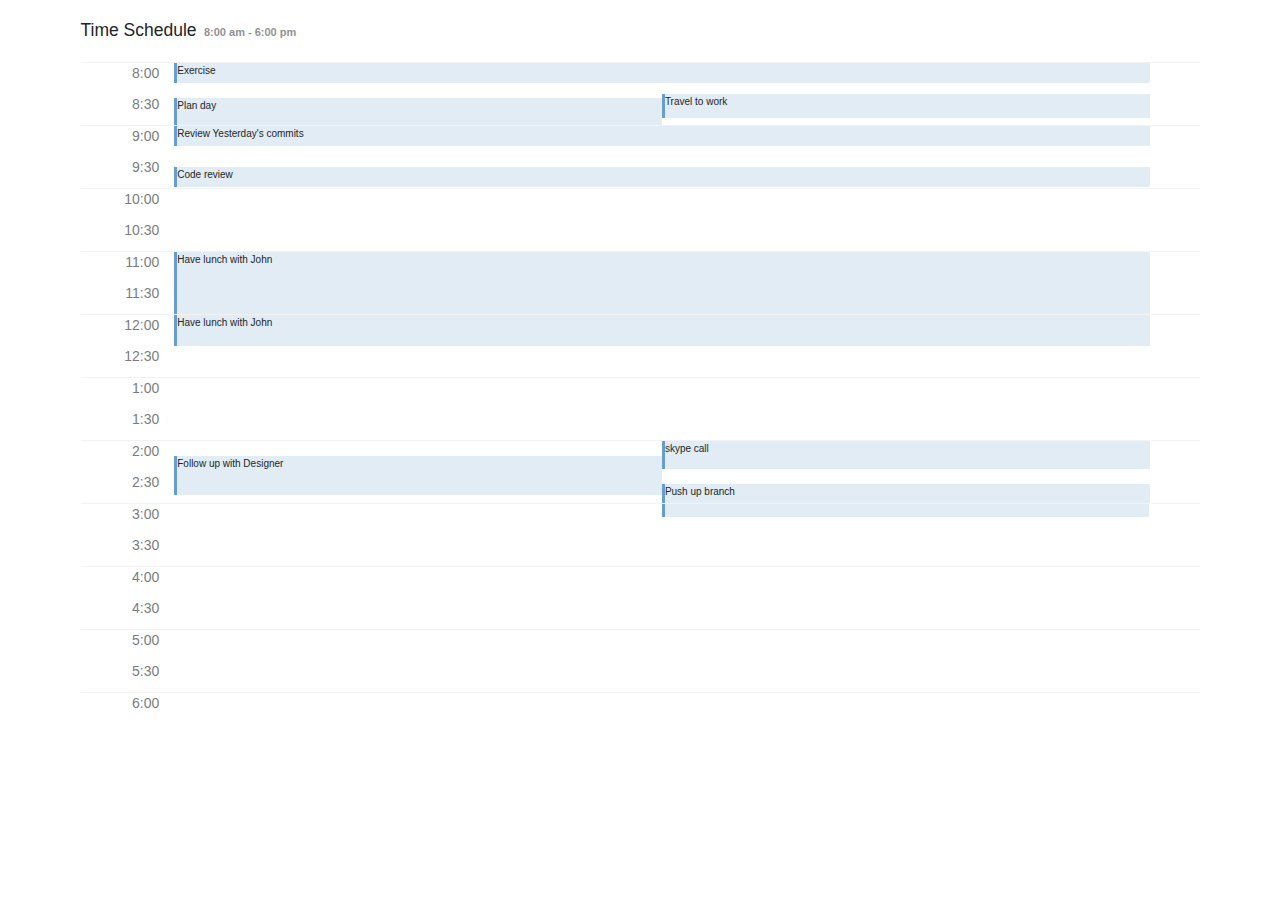
==== test/index.html @ b5987379 "initial commit" ====
<!DOCTYPE html>
<html lang="en">
  <head>
    <title>Test</title>
    <meta charset="UTF-8">
    <meta http-equiv="X-UA-Compatible" content="IE=edge">
    <meta name="viewport" content="width=device-width, initial-scale=1.0">
    <link rel="stylesheet" href="css/style.css">
    <link rel="stylesheet" href="css/bootstrap.min.css">
  </head>
  <body>
    <div class="container header">
      <span class="h5 pe-1">Time Schedule</span>
      <span class="headerTime">8:00 am - 6:00 pm</span>
    </div>
    <!--8:00 - 8:30-->
    <div class="main container">
      <div class="TimeSection">
        <div class="firsthalf d-flex">
          <span class="time">8:00</span>
          <div class="timeContent contentActive firstOne">
            Exercise
          </div>
        </div>
        <div class="secondhalf d-flex">
          <span class="time">8:30</span>
          <div class="timeContent contentActive planDay mt-1 w-50">
            Plan day
          </div>
          <div class="timeContent contentActive ms-0 mb-2 w-50">
            Travel to work
          </div>
        </div>
      </div>
      <!--9:00 - 9:30-->
      <div class="TimeSection">
        <div class="firsthalf d-flex">
          <span class="time">9:00</span>
          <div class="timeContent contentActive firstOne">
            Review Yesterday's commits
          </div>
        </div>
        <div class="secondhalf d-flex">
          <span class="time">9:30</span>
          <div class="timeContent contentActive codeReview firstOne">
            Code review
          </div>
        </div>
      </div>
      <!--10:00 - 10:30-->
      <div class="TimeSection">
        <div class="firsthalf d-flex">
          <span class="time">10:00</span>
          <div class="timeContent"></div>
        </div>
        <div class="secondhalf d-flex">
          <span class="time">10:30</span>
          <div class="timeContent"></div>
        </div>
      </div>
      <!--11:00 - 11:30-->
      <div class="TimeSection">
        <div class="firsthalf d-flex">
          <span class="time">11:00</span>
          <div class="timeContent contentActive">Have lunch with John</div>
        </div>
        <div class="secondhalf d-flex">
          <span class="time">11:30</span>
          <div class="timeContent contentActive"></div>
        </div>
      </div>
      <!--12:00 - 12:30-->
      <div class="TimeSection">
        <div class="firsthalf d-flex">
          <span class="time">12:00</span>
          <div class="timeContent contentActive">Have lunch with John</div>
        </div>
        <div class="secondhalf d-flex">
          <span class="time">12:30</span>
          <div class="timeContent"></div>
        </div>
      </div>
      <!--1:00 - 1:30-->
      <div class="TimeSection">
        <div class="firsthalf d-flex">
          <span class="time">1:00</span>
          <div class="timeContent"></div>
        </div>
        <div class="secondhalf d-flex">
          <span class="time">1:30</span>
          <div class="timeContent"></div>
        </div>
      </div>
      <!--2:00 - 2:30-->
      <div class="TimeSection">
        <div class="firsthalf d-flex">
          <span class="time">2:00</span>
          <div class="timeContent withDesigner contentActive w-50">Follow up with Designer</div>
          <div class="timeContent contentActive ms-0 w-50 skypeCall">skype call</div>
        </div>
        <div class="secondhalf d-flex">
          <span class="time">2:30</span>
          <div class="timeContent contentActive null w-50"></div>
          <div class="timeContent contentActive ms-0 w-50 pushup">Push up branch</div>
        </div>
      </div>
      <!--3:00 - 3:30-->
      <div class="TimeSection">
        <div class="firsthalf d-flex">
          <span class="time">3:00</span>
          <div class="timeContent withDesigner w-50"></div>
          <div class="timeContent contentActive ms-0 w-50 branchBalance"></div>
        </div>
        <div class="secondhalf d-flex">
          <span class="time">3:30</span>
          <div class="timeContent"></div>
        </div>
      </div>
      <!--4:00 - 4:30-->
      <div class="TimeSection">
        <div class="firsthalf d-flex">
          <span class="time">4:00</span>
          <div class="timeContent"></div>
        </div>
        <div class="secondhalf d-flex">
          <span class="time">4:30</span>
          <div class="timeContent"></div>
        </div>
      </div>
      <!--5:00 - 5:30-->
      <div class="TimeSection">
        <div class="firsthalf d-flex">
          <span class="time">5:00</span>
          <div class="timeContent"></div>
        </div>
        <div class="secondhalf d-flex">
          <span class="time">5:30</span>
          <div class="timeContent"></div>
        </div>
      </div>
      <!--6:00-->
      <div class="TimeSection">
        <div class="firsthalf d-flex">
          <span class="time">6:00</span>
          <div class="timeContent"></div>
        </div>
      </div>
    </div>
  </body>
</html>
---- test/css/style.css ----
*{
  font-family:Arial, Helvetica, sans-serif;
  margin: 0;
  padding: 0;
  font-size: 14px;
}
.header{
  font-weight:100;
  padding: 20px 0;
}
.headerTime{
  font-size: 11px;
  opacity: 0.5;
  font-weight: bold;
}
.TimeSection{
  border-top: 1px solid rgb(0,0,0,0.05);
  padding: 0 50px 0 30px;
  height: 63px;
}
.TimeSection .time{
  opacity: 0.6;
  text-align: right;
  width: 5%;
}
.timeContent{
  width: 100%;
  /* height: 75px; */
  margin-left: 15px;
  /* margin-bottom: 10px; */
}
.contentActive{
  background-color: #e1ecf4;
  border-left: 3px solid #699ecc;
  font-size: 10px;
}
.firsthalf, .secondhalf{ 
  height: 50%;
}
.firsthalf time{
  font-size: 16px;
}
.secondhalf time{
  font-size: 12px;
}
.firstOne{
  height:fit-content;
  padding-bottom: 5px;
}
.codeReview{
  margin-top: 10px;
}
.withDesigner{
  margin-top: 15px;
  /* height: 20px; */
}
.null{
  margin-bottom: 8px;
}
.skypeCall{
  margin-bottom: 3px;
}
.pushup{
  margin-top: 12px;
}
.branchBalance{
  margin-bottom: 18px;
}
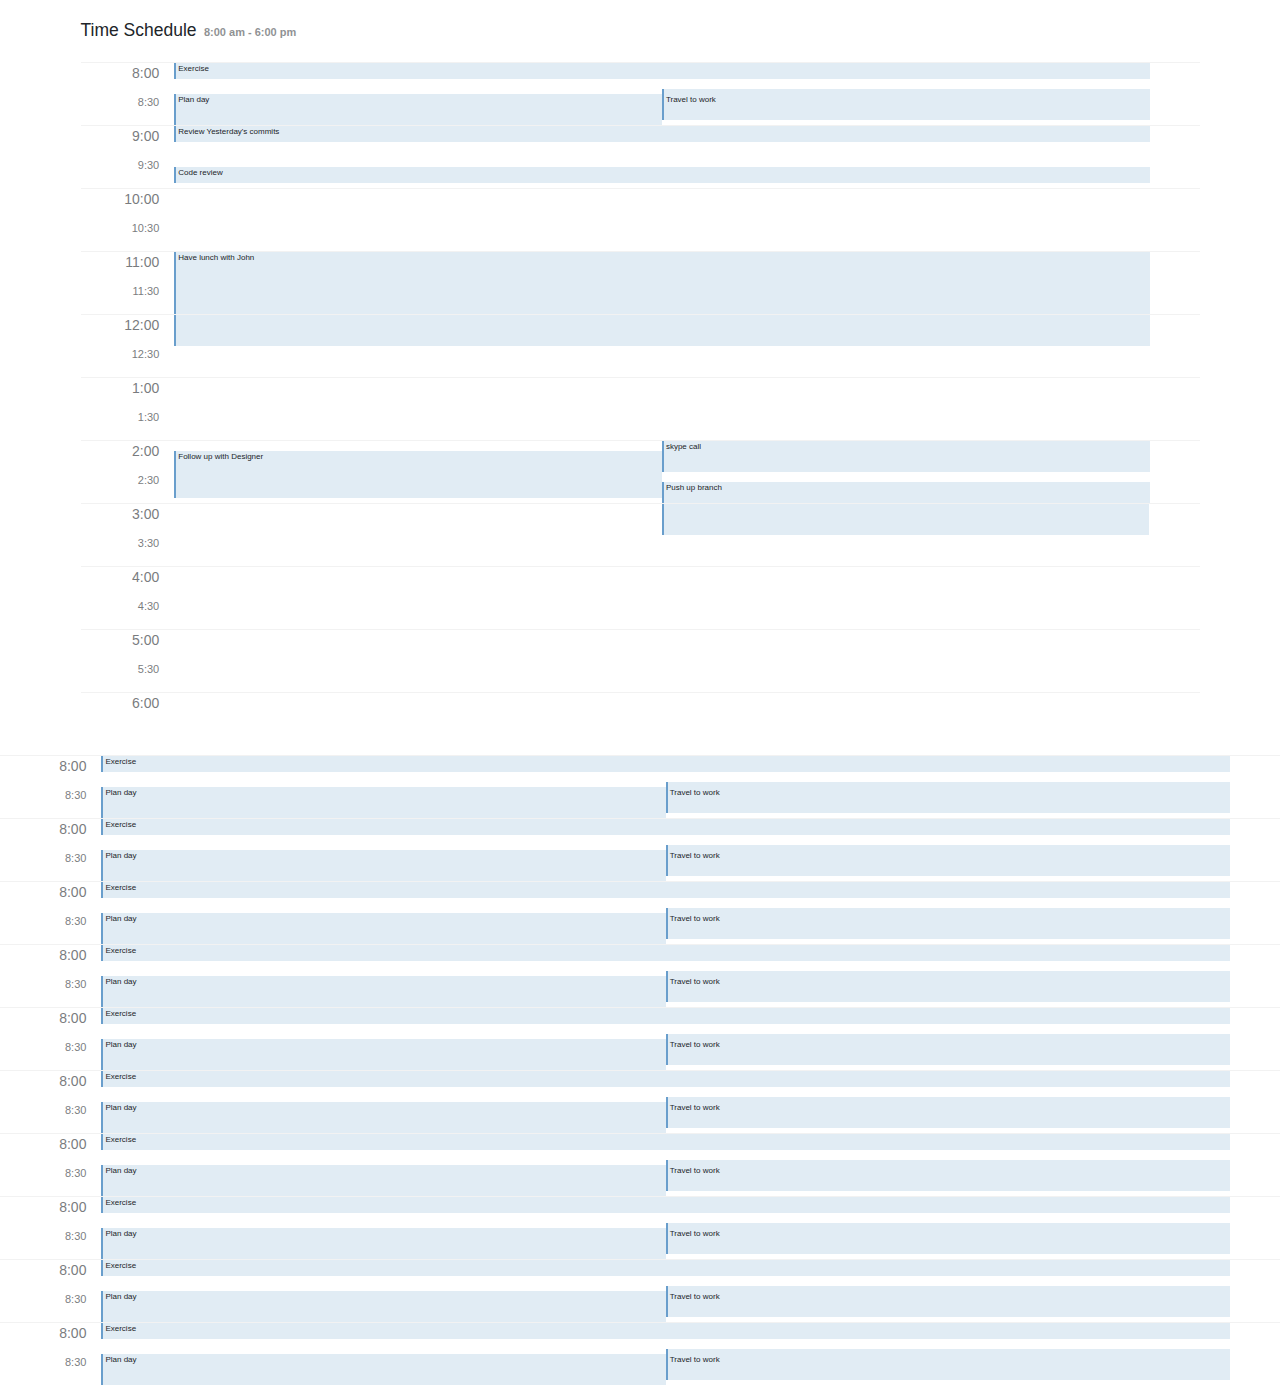
==== commit e1a8a06b: "nt completed" ====
--- a/test/index.html
+++ b/test/index.html
@@ -1,150 +1,180 @@
 <!DOCTYPE html>
 <html lang="en">
-  <head>
-    <title>Test</title>
-    <meta charset="UTF-8">
-    <meta http-equiv="X-UA-Compatible" content="IE=edge">
-    <meta name="viewport" content="width=device-width, initial-scale=1.0">
-    <link rel="stylesheet" href="css/style.css">
-    <link rel="stylesheet" href="css/bootstrap.min.css">
-  </head>
-  <body>
-    <div class="container header">
-      <span class="h5 pe-1">Time Schedule</span>
-      <span class="headerTime">8:00 am - 6:00 pm</span>
-    </div>
+
+<head>
+  <title>Test</title>
+  <meta charset="UTF-8">
+  <meta http-equiv="X-UA-Compatible" content="IE=edge">
+  <meta name="viewport" content="width=device-width, initial-scale=1.0">
+  <link rel="stylesheet" href="css/style.css">
+  <link rel="stylesheet" href="css/bootstrap.min.css">
+</head>
+
+<body>
+  <div class="container header">
+    <span class="h5 pe-1">Time Schedule</span>
+    <span class="headerTime">8:00 am - 6:00 pm</span>
+  </div>
+  <div class="main container">
     <!--8:00 - 8:30-->
-    <div class="main container">
-      <div class="TimeSection">
-        <div class="firsthalf d-flex">
-          <span class="time">8:00</span>
-          <div class="timeContent contentActive firstOne">
+    <div class="TimeSection">
+      <div class="firsthalf d-flex">
+        <span class="time">8:00</span>
+        <div class="timeContent">
+          <div class=" contentActive firstOne">
             Exercise
           </div>
-        </div>
-        <div class="secondhalf d-flex">
-          <span class="time">8:30</span>
-          <div class="timeContent contentActive planDay mt-1 w-50">
-            Plan day
-          </div>
-          <div class="timeContent contentActive ms-0 mb-2 w-50">
-            Travel to work
+          <div class=" d-block h-33"></div>
+          <div class="d-flex  h-16">
+            <div class=" w-50"></div>
+            <div class="contentActive w-50 ms-0"></div>
           </div>
         </div>
       </div>
-      <!--9:00 - 9:30-->
-      <div class="TimeSection">
-        <div class="firsthalf d-flex">
-          <span class="time">9:00</span>
-          <div class="timeContent contentActive firstOne">
+      <div class="secondhalf d-flex">
+        <span class="time">8:30</span>
+        <div class="timeContent contentActive planDay h-100 w-50">
+          Plan day
+        </div>
+        <div class="timeContent contentActive ms-0 travelWork w-50">
+          Travel to work
+        </div>
+      </div>
+    </div>
+    <!--9:00 - 9:30-->
+    <div class="TimeSection">
+      <div class="firsthalf d-flex">
+        <span class="time">9:00</span>
+        <div class="timeContent">
+          <div class="contentActive firstOne">
             Review Yesterday's commits
           </div>
+          <div class="firstOne"></div>
         </div>
-        <div class="secondhalf d-flex">
-          <span class="time">9:30</span>
-          <div class="timeContent contentActive codeReview firstOne">
+      </div>
+      <div class="secondhalf d-flex">
+        <span class="time">9:30</span>
+        <div class="timeContent">
+          <div class="h-33"></div>
+          <div class=" contentActive codeReview firstOne">
             Code review
           </div>
         </div>
       </div>
-      <!--10:00 - 10:30-->
-      <div class="TimeSection">
-        <div class="firsthalf d-flex">
-          <span class="time">10:00</span>
-          <div class="timeContent"></div>
+    </div>
+    <!--10:00 - 10:30-->
+    <div class="TimeSection">
+      <div class="firsthalf d-flex">
+        <span class="time">10:00</span>
+        <div class="timeContent"></div>
+      </div>
+      <div class="secondhalf d-flex">
+        <span class="time">10:30</span>
+        <div class="timeContent"></div>
+      </div>
+    </div>
+    <!--11:00 - 11:30-->
+    <div class="TimeSection">
+      <div class="firsthalf d-flex">
+        <span class="time">11:00</span>
+        <div class="timeContent contentActive">Have lunch with John</div>
+      </div>
+      <div class="secondhalf d-flex">
+        <span class="time">11:30</span>
+        <div class="timeContent contentActive"></div>
+      </div>
+    </div>
+    <!--12:00 - 12:30-->
+    <div class="TimeSection">
+      <div class="firsthalf d-flex">
+        <span class="time">12:00</span>
+        <div class="timeContent contentActive"></div>
+      </div>
+      <div class="secondhalf d-flex">
+        <span class="time">12:30</span>
+        <div class="timeContent"></div>
+      </div>
+    </div>
+    <!--1:00 - 1:30-->
+    <div class="TimeSection">
+      <div class="firsthalf d-flex">
+        <span class="time">1:00</span>
+        <div class="timeContent"></div>
+      </div>
+      <div class="secondhalf d-flex">
+        <span class="time">1:30</span>
+        <div class="timeContent"></div>
+      </div>
+    </div>
+    <!--2:00 - 2:30-->
+    <div class="TimeSection">
+      <div class="firsthalf d-flex">
+        <span class="time">2:00</span>
+        <div class="timeContent w-50">
+          <div class=" withDesigner  h-33"></div>
+          <div class=" withDesigner contentActive h-66">Follow up with Designer</div>
         </div>
-        <div class="secondhalf d-flex">
-          <span class="time">10:30</span>
-          <div class="timeContent"></div>
+        <div class="timeContent ms-0 w-50">
+          <div class=" contentActive skypeCall h-100">skype call</div>
         </div>
       </div>
-      <!--11:00 - 11:30-->
-      <div class="TimeSection">
-        <div class="firsthalf d-flex">
-          <span class="time">11:00</span>
-          <div class="timeContent contentActive">Have lunch with John</div>
+      <div class="secondhalf d-flex">
+        <span class="time">2:30</span>
+        <div class="timeContent w-50">
+          <div class=" contentActive h-83"></div>
         </div>
-        <div class="secondhalf d-flex">
-          <span class="time">11:30</span>
-          <div class="timeContent contentActive"></div>
-        </div>
-      </div>
-      <!--12:00 - 12:30-->
-      <div class="TimeSection">
-        <div class="firsthalf d-flex">
-          <span class="time">12:00</span>
-          <div class="timeContent contentActive">Have lunch with John</div>
-        </div>
-        <div class="secondhalf d-flex">
-          <span class="time">12:30</span>
-          <div class="timeContent"></div>
-        </div>
-      </div>
-      <!--1:00 - 1:30-->
-      <div class="TimeSection">
-        <div class="firsthalf d-flex">
-          <span class="time">1:00</span>
-          <div class="timeContent"></div>
-        </div>
-        <div class="secondhalf d-flex">
-          <span class="time">1:30</span>
-          <div class="timeContent"></div>
-        </div>
-      </div>
-      <!--2:00 - 2:30-->
-      <div class="TimeSection">
-        <div class="firsthalf d-flex">
-          <span class="time">2:00</span>
-          <div class="timeContent withDesigner contentActive w-50">Follow up with Designer</div>
-          <div class="timeContent contentActive ms-0 w-50 skypeCall">skype call</div>
-        </div>
-        <div class="secondhalf d-flex">
-          <span class="time">2:30</span>
-          <div class="timeContent contentActive null w-50"></div>
-          <div class="timeContent contentActive ms-0 w-50 pushup">Push up branch</div>
-        </div>
-      </div>
-      <!--3:00 - 3:30-->
-      <div class="TimeSection">
-        <div class="firsthalf d-flex">
-          <span class="time">3:00</span>
-          <div class="timeContent withDesigner w-50"></div>
-          <div class="timeContent contentActive ms-0 w-50 branchBalance"></div>
-        </div>
-        <div class="secondhalf d-flex">
-          <span class="time">3:30</span>
-          <div class="timeContent"></div>
-        </div>
-      </div>
-      <!--4:00 - 4:30-->
-      <div class="TimeSection">
-        <div class="firsthalf d-flex">
-          <span class="time">4:00</span>
-          <div class="timeContent"></div>
-        </div>
-        <div class="secondhalf d-flex">
-          <span class="time">4:30</span>
-          <div class="timeContent"></div>
-        </div>
-      </div>
-      <!--5:00 - 5:30-->
-      <div class="TimeSection">
-        <div class="firsthalf d-flex">
-          <span class="time">5:00</span>
-          <div class="timeContent"></div>
-        </div>
-        <div class="secondhalf d-flex">
-          <span class="time">5:30</span>
-          <div class="timeContent"></div>
-        </div>
-      </div>
-      <!--6:00-->
-      <div class="TimeSection">
-        <div class="firsthalf d-flex">
-          <span class="time">6:00</span>
-          <div class="timeContent"></div>
+        <div class="timeContent ms-0 w-50">
+          <div class="  h-33"></div>
+          <div class=" contentActive pushup h-66">Push up branch</div>
         </div>
       </div>
     </div>
-  </body>
+    <!--3:00 - 3:30-->
+    <div class="TimeSection">
+      <div class="firsthalf d-flex">
+        <span class="time">3:00</span>
+        <div class="timeContent withDesigner w-50"></div>
+        <div class="timeContent contentActive ms-0 w-50 branchBalance"></div>
+      </div>
+      <div class="secondhalf d-flex">
+        <span class="time">3:30</span>
+        <div class="timeContent"></div>
+      </div>
+    </div>
+    <!--4:00 - 4:30-->
+    <div class="TimeSection">
+      <div class="firsthalf d-flex">
+        <span class="time">4:00</span>
+        <div class="timeContent"></div>
+      </div>
+      <div class="secondhalf d-flex">
+        <span class="time">4:30</span>
+        <div class="timeContent"></div>
+      </div>
+    </div>
+    <!--5:00 - 5:30-->
+    <div class="TimeSection">
+      <div class="firsthalf d-flex">
+        <span class="time">5:00</span>
+        <div class="timeContent"></div>
+      </div>
+      <div class="secondhalf d-flex">
+        <span class="time">5:30</span>
+        <div class="timeContent"></div>
+      </div>
+    </div>
+    <!--6:00-->
+    <div class="TimeSection">
+      <div class="firsthalf d-flex">
+        <span class="time">6:00</span>
+        <div class="timeContent"></div>
+      </div>
+    </div>
+    <!--End-->
+  </div>
+  <script src="js/jq.js"></script>
+  <script src="js/app.js"></script>
+
+</body>
+
 </html>--- a/test/css/style.css
+++ b/test/css/style.css
@@ -5,7 +5,7 @@
   font-size: 14px;
 }
 .header{
-  font-weight:100;
+  font-weight:300;
   padding: 20px 0;
 }
 .headerTime{
@@ -25,44 +25,62 @@
 }
 .timeContent{
   width: 100%;
-  /* height: 75px; */
   margin-left: 15px;
-  /* margin-bottom: 10px; */
 }
 .contentActive{
   background-color: #e1ecf4;
-  border-left: 3px solid #699ecc;
-  font-size: 10px;
+  border-left: 2px solid #699ecc;
+  font-size: 8px;
+  padding-left: 2px;
 }
 .firsthalf, .secondhalf{ 
   height: 50%;
 }
-.firsthalf time{
-  font-size: 16px;
+.firsthalf .time{
+  font-size: 14px;
 }
-.secondhalf time{
-  font-size: 12px;
+.secondhalf .time{
+  font-size: 11px;
 }
 .firstOne{
-  height:fit-content;
-  padding-bottom: 5px;
+  height:50%;
+  /* padding-bottom: 5px; */
+}
+.h-33{
+  height: 33.333%;
+}
+.h-16{
+  height: 16.66%;
+  /* background-color: black !important; */
+}
+.travelWork{
+  /* margin-bottom: 5px; */
+  height: 83.333%;
+}
+.h-83{
+  height: 83.333%;
+}
+.h-66{
+  height: 66.666%;
+}
+.h-100{
+  /* height: 50%; */
 }
 .codeReview{
-  margin-top: 10px;
+  /* margin-top: 10px; */
 }
 .withDesigner{
-  margin-top: 15px;
-  /* height: 20px; */
+  /* margin-top: 13px; */
 }
 .null{
-  margin-bottom: 8px;
+  /* margin-bottom: 8px; */
 }
 .skypeCall{
-  margin-bottom: 3px;
+  /* margin-bottom: 3px; */
 }
 .pushup{
-  margin-top: 12px;
+  /* margin-top: 12px; */
 }
 .branchBalance{
-  margin-bottom: 18px;
+  /* margin-bottom: 18px; */
 }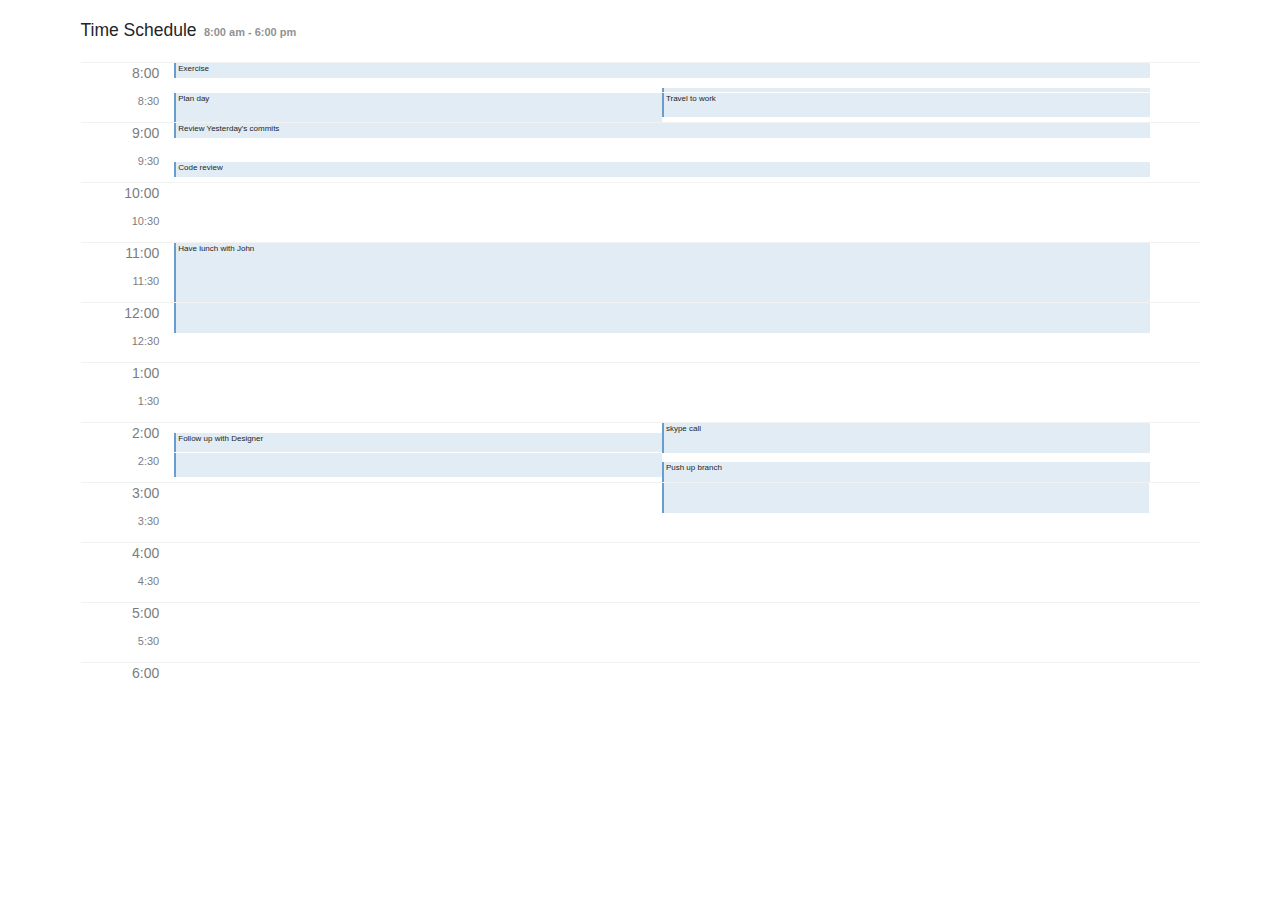
==== commit c54bdbef: "updated" ====
--- a/test/index.html
+++ b/test/index.html
@@ -173,7 +173,7 @@
     <!--End-->
   </div>
   <script src="js/jq.js"></script>
-  <script src="js/app.js"></script>
+  <!-- <script src="js/app.js"></script> -->
 
 </body>
 
--- a/test/css/style.css
+++ b/test/css/style.css
@@ -16,7 +16,7 @@
 .TimeSection{
   border-top: 1px solid rgb(0,0,0,0.05);
   padding: 0 50px 0 30px;
-  height: 63px;
+  height: 60px;
 }
 .TimeSection .time{
   opacity: 0.6;
